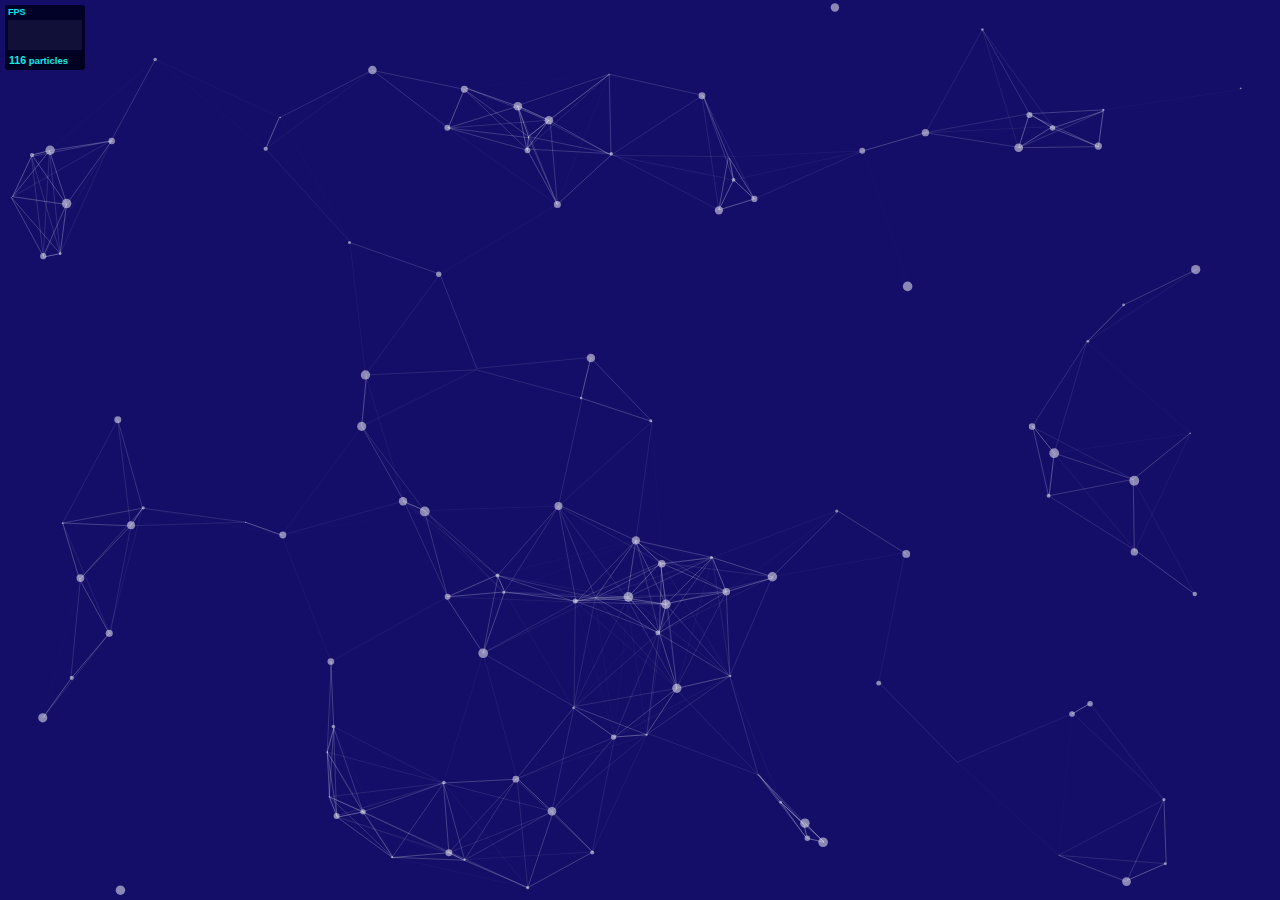
==== homepage/html/index.html @ 734847c8 "clean master" ====
<!DOCTYPE html>
<html lang="en">
<head>
  <meta charset="utf-8">
  <title>particles.js</title>
  <meta name="description" content="Kubernetes Workshop">
  <meta name="author" content="Sergio Hinojosa" />
  <meta name="viewport" content="width=device-width, initial-scale=1.0, minimum-scale=1.0, maximum-scale=1.0, user-scalable=no">
  <link rel="stylesheet" media="screen" href="css/style.css">
</head>
<body>

<!-- Particles Js Library from VincentGarreau
  https://github.com/VincentGarreau/particles.js/
-->
<div class="count-particles">
  <span class="js-count-particles">--</span> particles
</div>

<!-- particles.js container -->
<div id="particles-js"></div>

<!-- scripts -->
<script src="js/particles.min.js"></script>
<script src="js/app.js"></script>
<!-- stats.js -->
<script src="js/lib/stats.js"></script>
<script>
  var count_particles, stats, update;
  stats = new Stats;
  stats.setMode(0);
  stats.domElement.style.position = 'absolute';
  stats.domElement.style.left = '0px';
  stats.domElement.style.top = '0px';
  document.body.appendChild(stats.domElement);
  count_particles = document.querySelector('.js-count-particles');
  update = function() {
    stats.begin();
    stats.end();
    if (window.pJSDom[0].pJS.particles && window.pJSDom[0].pJS.particles.array) {
      count_particles.innerText = window.pJSDom[0].pJS.particles.array.length;
    }
    requestAnimationFrame(update);
  };
  requestAnimationFrame(update);
</script>

</body>
</html>
---- homepage/html/css/style.css ----
/* =============================================================================
   HTML5 CSS Reset Minified - Eric Meyer
   ========================================================================== */

html,body,div,span,object,iframe,h1,h2,h3,h4,h5,h6,p,blockquote,pre,abbr,address,cite,code,del,dfn,em,img,ins,kbd,q,samp,small,strong,sub,sup,var,b,i,dl,dt,dd,ol,ul,li,fieldset,form,label,legend,table,caption,tbody,tfoot,thead,tr,th,td,article,aside,canvas,details,figcaption,figure,footer,header,hgroup,menu,nav,section,summary,time,mark,audio,video{margin:0;padding:0;border:0;outline:0;font-size:100%;vertical-align:baseline;background:transparent}
body{line-height:1}
article,aside,details,figcaption,figure,footer,header,hgroup,menu,nav,section{display:block}
nav ul{list-style:none}
blockquote,q{quotes:none}
blockquote:before,blockquote:after,q:before,q:after{content:none}
a{margin:0;padding:0;font-size:100%;vertical-align:baseline;background:transparent;text-decoration:none}
mark{background-color:#ff9;color:#000;font-style:italic;font-weight:bold}
del{text-decoration:line-through}
abbr[title],dfn[title]{border-bottom:1px dotted;cursor:help}
table{border-collapse:collapse;border-spacing:0}
hr{display:block;height:1px;border:0;border-top:1px solid #ccc;margin:1em 0;padding:0}
input,select{vertical-align:middle}
li{list-style:none}


/* =============================================================================
   My CSS
   ========================================================================== */

/* ---- base ---- */

html,body{ 
	width:100%;
	height:100%;
	background:#111;
}

html{
  -webkit-tap-highlight-color: rgba(0, 0, 0, 0);
}

body{
  font:normal 75% Arial, Helvetica, sans-serif;
}

canvas{
  display:block;
  vertical-align:bottom;
}


/* ---- stats.js ---- */

.count-particles{
  background: #000022;
  position: absolute;
  top: 48px;
  left: 0;
  width: 80px;
  color: #13E8E9;
  font-size: .8em;
  text-align: left;
  text-indent: 4px;
  line-height: 14px;
  padding-bottom: 2px;
  font-family: Helvetica, Arial, sans-serif;
  font-weight: bold;
}

.js-count-particles{
  font-size: 1.1em;
}

#stats,
.count-particles{
  -webkit-user-select: none;
  margin-top: 5px;
  margin-left: 5px;
}

#stats{
  border-radius: 3px 3px 0 0;
  overflow: hidden;
}

.count-particles{
  border-radius: 0 0 3px 3px;
}


/* ---- particles.js container ---- */

#particles-js{
  width: 100%;
  height: 100%;
  background-color: #140e69;
  background-image: url('');
  background-size: cover;
  background-position: 50% 50%;
  background-repeat: no-repeat;
}
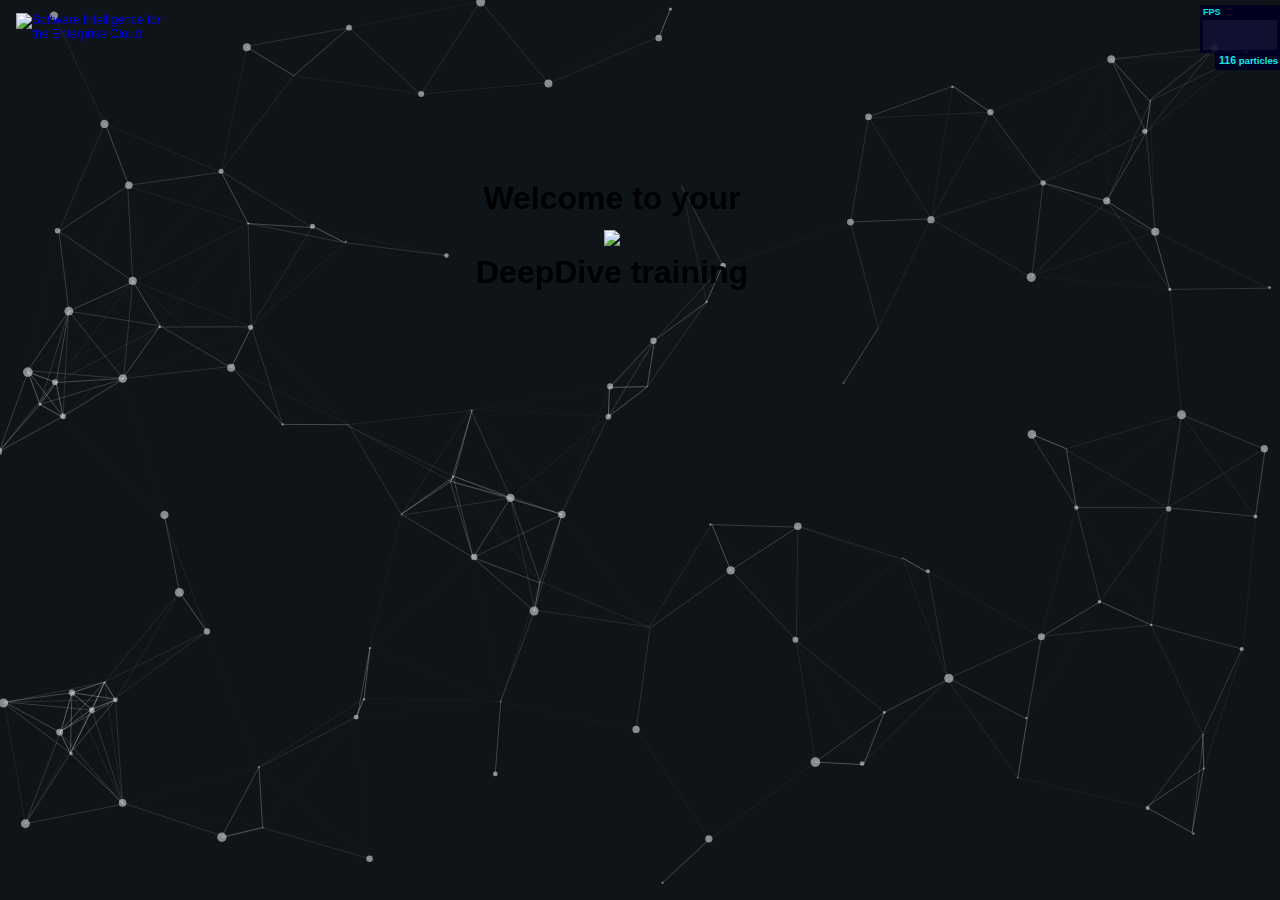
==== commit ecd2f1a0: "adding homepage & some cleaning up" ====
--- a/homepage/html/index.html
+++ b/homepage/html/index.html
@@ -1,49 +1,65 @@
 <!DOCTYPE html>
 <html lang="en">
+
 <head>
   <meta charset="utf-8">
-  <title>particles.js</title>
+  <title>Kubernetes DeepDive Workshop</title>
   <meta name="description" content="Kubernetes Workshop">
   <meta name="author" content="Sergio Hinojosa" />
-  <meta name="viewport" content="width=device-width, initial-scale=1.0, minimum-scale=1.0, maximum-scale=1.0, user-scalable=no">
+  <meta name="viewport"
+    content="width=device-width, initial-scale=1.0, minimum-scale=1.0, maximum-scale=1.0, user-scalable=no">
   <link rel="stylesheet" media="screen" href="css/style.css">
+  <link rel="icon" type="image/x-icon" href="https://img.icons8.com/color/48/000000/kubernetes.png">
 </head>
+
 <body>
 
-<!-- Particles Js Library from VincentGarreau
-  https://github.com/VincentGarreau/particles.js/
--->
-<div class="count-particles">
-  <span class="js-count-particles">--</span> particles
-</div>
+  <nav class="nav">
+    <a class="nav__brand" href="https://www.dynatrace.com/">
+      <img class="js-disable-lazy" src="https://dt-cdn.net/images/dynatrace-logo-rgb-cnh-800x142px-8ad53ac283.svg"
+        alt="Software Intelligence for the Enterprise Cloud" width="150">
+    </a>
+    <div class="nav__list">
+      <div class="count-particles">
+        <span class="js-count-particles">--</span> particles
+      </div>
+    </div>
+  </nav>
 
-<!-- particles.js container -->
-<div id="particles-js"></div>
+  <div class="titulo">
+    <p>Welcome to your</p>
+    <img src="https://jhooq.com/wp-content/uploads/2019/06/Webinar_K8S101_K8slogo.png" width="250px" />
+    <p>DeepDive training</p>
+  </div>
 
-<!-- scripts -->
-<script src="js/particles.min.js"></script>
-<script src="js/app.js"></script>
-<!-- stats.js -->
-<script src="js/lib/stats.js"></script>
-<script>
-  var count_particles, stats, update;
-  stats = new Stats;
-  stats.setMode(0);
-  stats.domElement.style.position = 'absolute';
-  stats.domElement.style.left = '0px';
-  stats.domElement.style.top = '0px';
-  document.body.appendChild(stats.domElement);
-  count_particles = document.querySelector('.js-count-particles');
-  update = function() {
-    stats.begin();
-    stats.end();
-    if (window.pJSDom[0].pJS.particles && window.pJSDom[0].pJS.particles.array) {
-      count_particles.innerText = window.pJSDom[0].pJS.particles.array.length;
-    }
+
+  <!-- particles.js container -->
+  <div id="particles-js"></div>
+
+  <!-- scripts -->
+  <script src="js/particles.min.js"></script>
+  <script src="js/app.js"></script>
+  <!-- stats.js -->
+  <script src="js/lib/stats.js"></script>
+  <script>
+    var count_particles, stats, update;
+    stats = new Stats;
+    stats.setMode(0);
+    stats.domElement.style.position = 'absolute';
+    stats.domElement.style.right = '0px';
+    stats.domElement.style.top = '0px';
+    document.body.appendChild(stats.domElement);
+    count_particles = document.querySelector('.js-count-particles');
+    update = function () {
+      stats.begin();
+      stats.end();
+      if (window.pJSDom[0].pJS.particles && window.pJSDom[0].pJS.particles.array) {
+        count_particles.innerText = window.pJSDom[0].pJS.particles.array.length;
+      }
+      requestAnimationFrame(update);
+    };
     requestAnimationFrame(update);
-  };
-  requestAnimationFrame(update);
-</script>
+  </script>
 
 </body>
 </html>--- a/homepage/html/css/style.css
+++ b/homepage/html/css/style.css
@@ -27,7 +27,7 @@
 html,body{ 
 	width:100%;
 	height:100%;
-	background:#111;
+
 }
 
 html{
@@ -88,9 +88,105 @@
 #particles-js{
   width: 100%;
   height: 100%;
-  background-color: #140e69;
+  background-color: #690e38;
   background-image: url('');
+  background-size: cover;
+  background: #0f1419 url(https://dt-cdn.net/images/error-pages-background-1920-375767b49f.png) no-repeat center center;
   background-size: cover;
   background-position: 50% 50%;
   background-repeat: no-repeat;
 }
+
+
+/* Navigation */
+.nav {
+  display: inline-block;
+  position: fixed;
+  top: 0;
+  width: 100vw;
+  height: 80px;
+  z-index: 10000;
+  transition: all .2s ease;
+}
+
+.nav--slim {
+  height: 54px;
+  background-color: #0f1419;
+}
+
+.nav__brand,
+.nav__list {
+  position: absolute;
+}
+
+.nav__brand {
+  left: 0;
+  width: 146px;
+  display: flex;
+  height: 54px;
+  margin-top: 13px;
+  margin-bottom: 13px;
+  margin-left: 16px;
+  transition: all .2s ease;
+}
+
+.nav__brand--slim {
+  margin-top: 0;
+  margin-bottom: 0;
+}
+
+.nav__list {
+  right: 0;
+  height: 40px;
+  width: 70px;
+  display: flex;
+  margin-top: 0px;
+  margin-bottom: 0px;
+  margin-right: 0px;
+  transition: all .2s ease;
+}
+
+.nav__list--slim {
+  height: 30px;
+  margin-top: 12px;
+  margin-bottom: 12px;
+}
+
+
+.nav__button {
+  display: inherit;
+  justify-content: center;
+  align-items: center;
+  width: 100%;
+  margin-bottom: 0;
+  padding-left: 15px;
+  padding-right: 15px;
+  border-radius: 20px;
+  color: #0f1419;
+  background-color: #ffffff;
+  text-decoration: none;
+  font-weight: 400;
+  transition: all 0.2s ease;
+}
+
+.titulo {
+  /*
+  position: fixed;
+  bottom: 5px;
+  left: 50%;
+  transform: translateX(-50%);
+  */
+  width: 400px;
+  position: absolute;
+  top: 20%;
+  left: 40%;
+  margin-left: -100px;
+  font-size: medium;
+  font-style: normal;
+  color:black ; 
+  font-size: xx-large; 
+  font-weight: bolder; 
+  text-align: center
+  /*half the size of width*/
+
+}